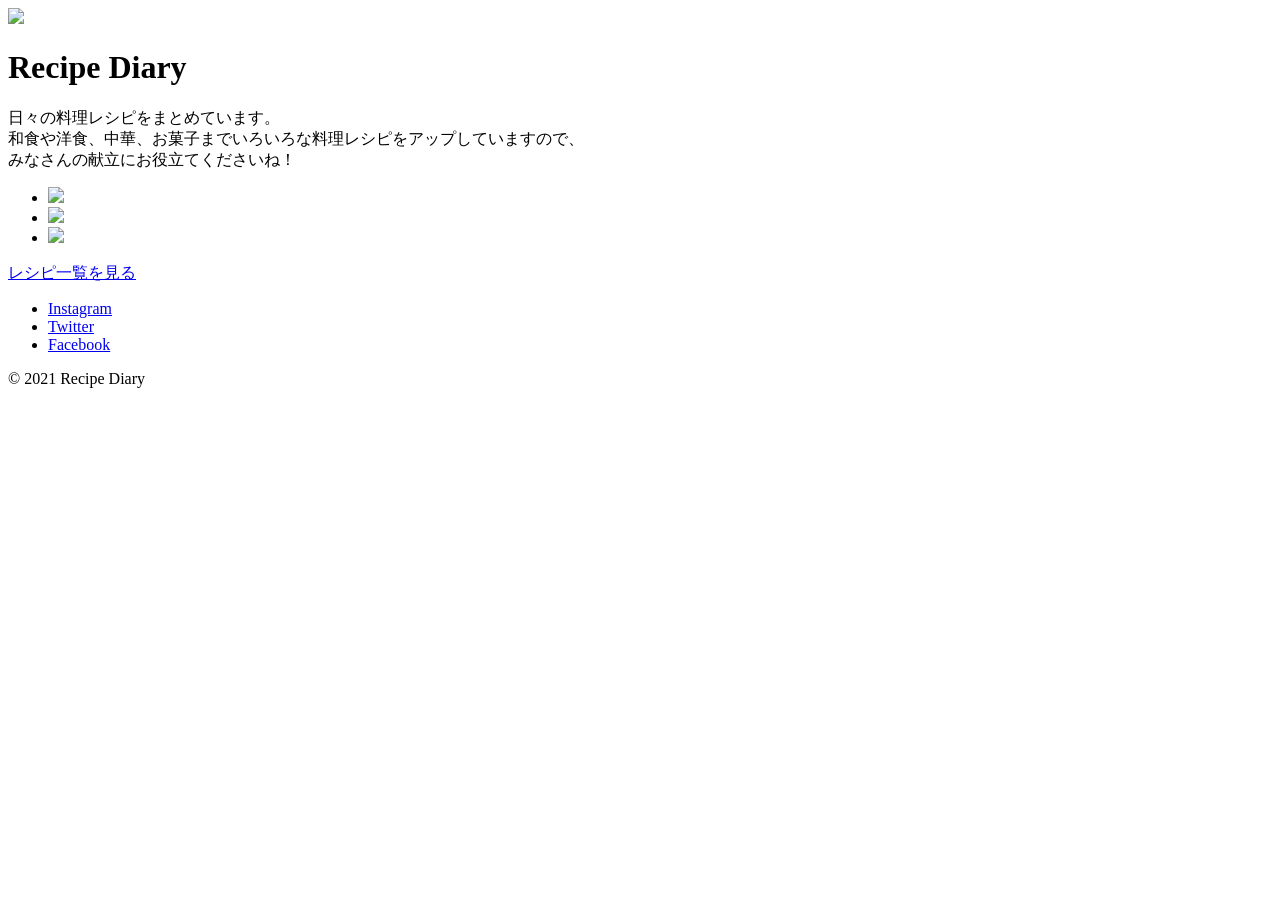
==== index.html @ b65cb8c9 "Add initial HTML structure for Recipe Diary" ====
<!DOCTYPE html>
<html>
    <head>
        <meta charset="utf-8">
        <meta name="viewport" content="width=device-width, initial-scale=1.0">
        <title>mosya3</title>
        <link rel="stylesheet" href="stylesheet.css">
        <link rel="stylesheet" href="responsive.css">
        <link rel="icon" href="img/favicon.ico">
    </head>

    <body>
        <main>
            <div class="mainvisual">
                <img src="img/mainvisual.jpg">
            </div>

            <div class="content">
                <h1 class="content-title">Recipe Diary</h1>
                <p class="content-txt">日々の料理レシピをまとめています。<br>和食や洋食、中華、お菓子までいろいろな料理レシピをアップしていますので、<br>みなさんの献立にお役立てくださいね！</p>
            </div>

            <ul class="recipe-img">
                <li class="recipe"><img src="img/recipe1.jpg"></li>
                <li class="recipe"><img src="img/recipe2.jpg"></li>
                <li class="recipe"><img src="img/recipe3.jpg"></li>
            </ul>

            <div class="recipe-link">
                <a href="#">レシピ一覧を見る</a>
            </div>
        </main>
        

        <footer>
            <ul class="sns-link">
                <li><a href="#">Instagram</a></li>
                <li><a href="#">Twitter</a></li>
                <li><a href="#">Facebook</a></li>
            </ul>
            <p class="copy-right">&copy; 2021 Recipe Diary</p>
        </footer>
    </body>
</html>
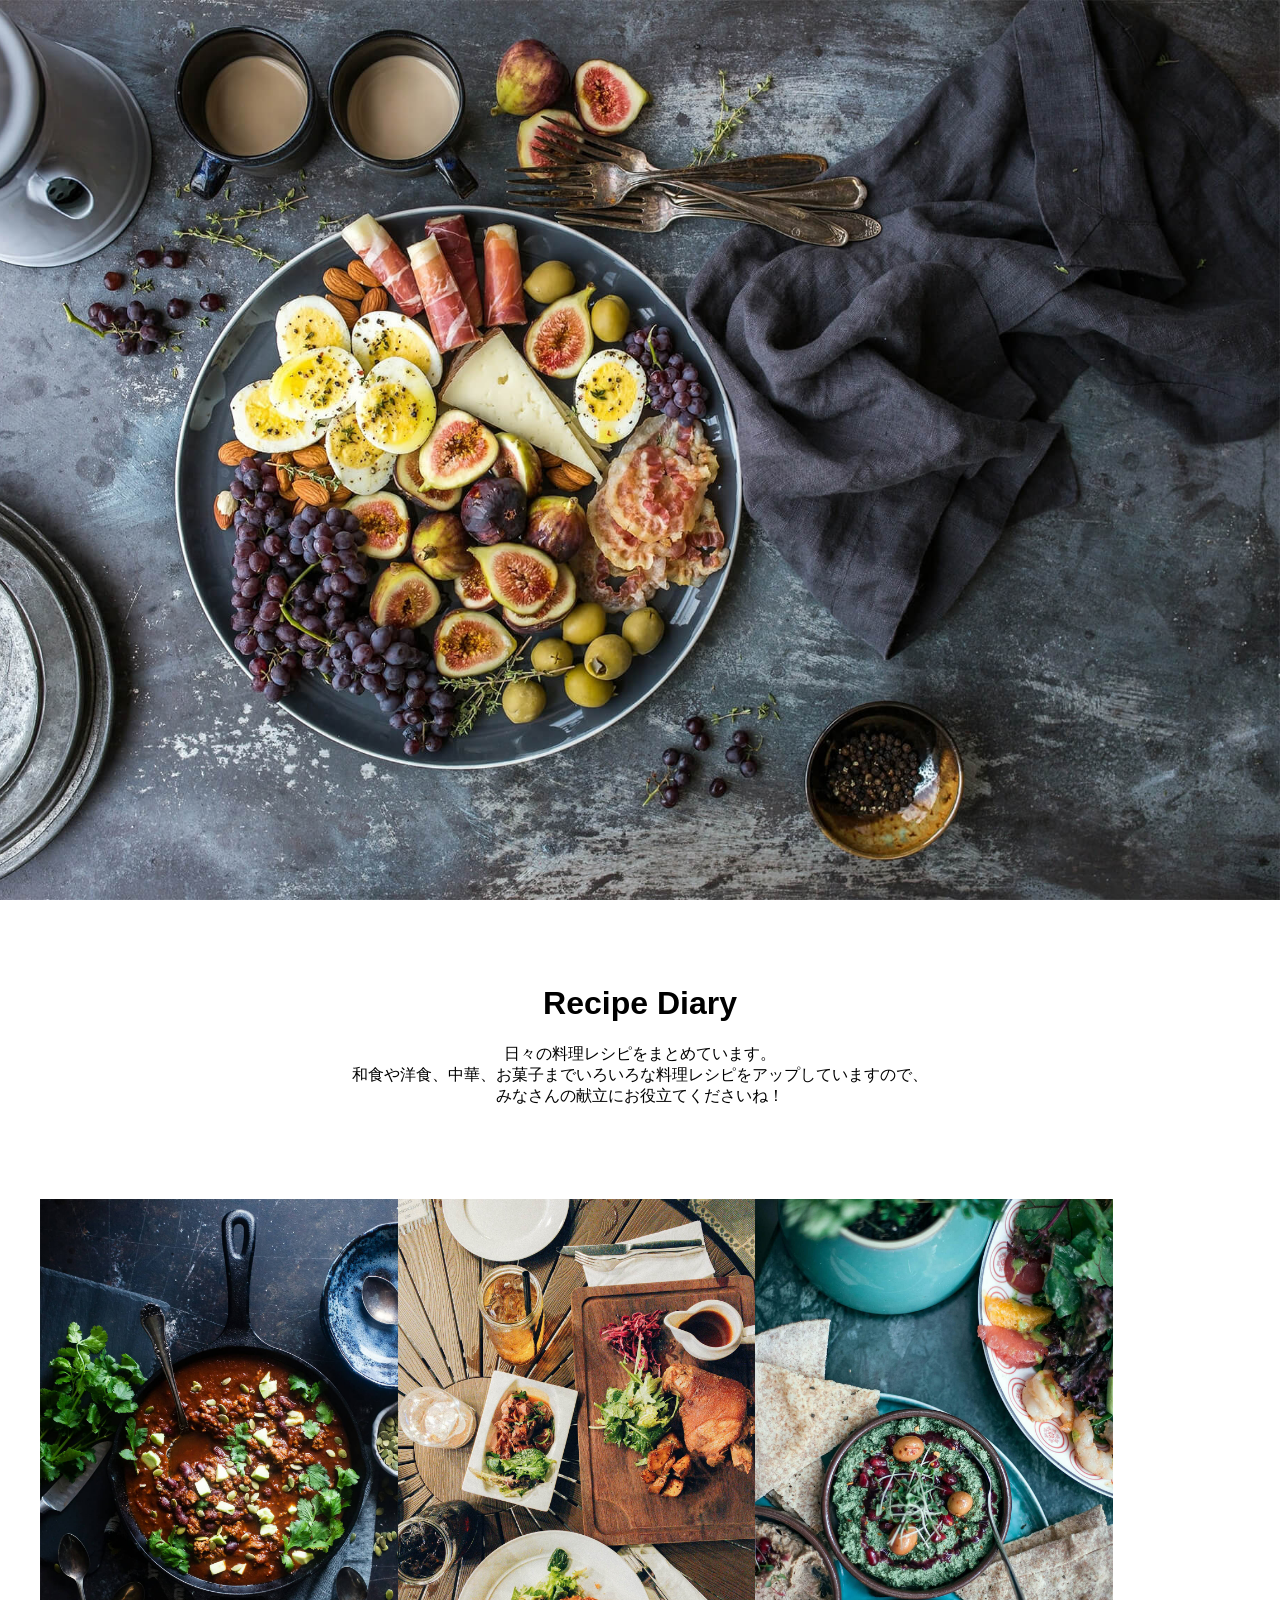
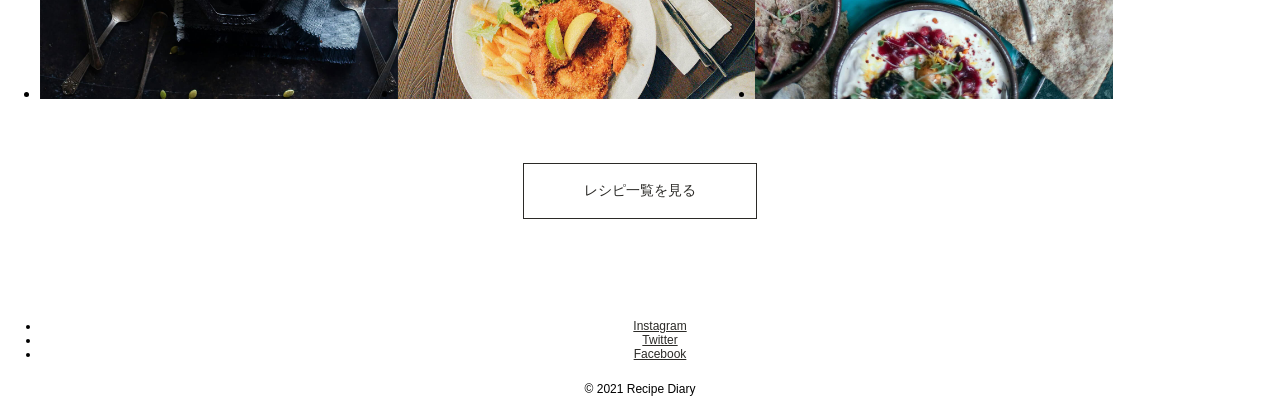
==== commit 3fefd5df: "Update recipe list HTML structure" ====
--- a/index.html
+++ b/index.html
@@ -21,9 +21,9 @@
             </div>
 
             <ul class="recipe-img">
-                <li class="recipe"><img src="img/recipe1.jpg"></li>
-                <li class="recipe"><img src="img/recipe2.jpg"></li>
-                <li class="recipe"><img src="img/recipe3.jpg"></li>
+                <li><img src="img/recipe1.jpg"></li>
+                <li><img src="img/recipe2.jpg"></li>
+                <li><img src="img/recipe3.jpg"></li>
             </ul>
 
             <div class="recipe-link">
--- a/stylesheet.css
+++ b/stylesheet.css
@@ -0,0 +1,67 @@
+* {
+    box-sizing: border-box;
+}
+
+body {
+    font-family: 'Helvetica Neue', Arial, 'Hiragino Sans', Meiryo, sans-serif;
+    margin: 0;
+}
+
+.mainvisual img {
+    width: 100%;
+    height: 100vh;
+    object-fit: cover;
+    object-position: right top;
+}
+
+.content {
+    width: 100%;
+    text-align: center;
+    padding: 60px 0;
+}
+
+.content-title {
+    font-size: 32px;
+}
+
+.content-txt {
+    font-size: 16px;
+}
+
+.recipe-img {
+    display: flex;
+    width: 100%;
+}
+
+.recipe-img img {
+    width: 100%;
+    height: 500px;
+}
+
+.recipe-link {
+    text-align: center;
+    margin: 60px 0 100px;
+}
+
+.recipe-link a {
+    font-size: 14px;
+    color: #2B2A27;
+    padding: 18px 60px;
+    display: inline-block;
+    border: 1px solid #2B2A27;
+    text-decoration: none;
+}
+
+footer {
+    text-align: center;
+    font-size: 12px;
+}
+
+.sns-link a {
+    color: #2B2A27;
+    margin: 0 8px;
+}
+
+footer p {
+    padding: 9px 0;
+}
--- a/responsive.css
+++ b/responsive.css
@@ -0,0 +1,3 @@
+@media (max-width: 834px) {
+    
+}
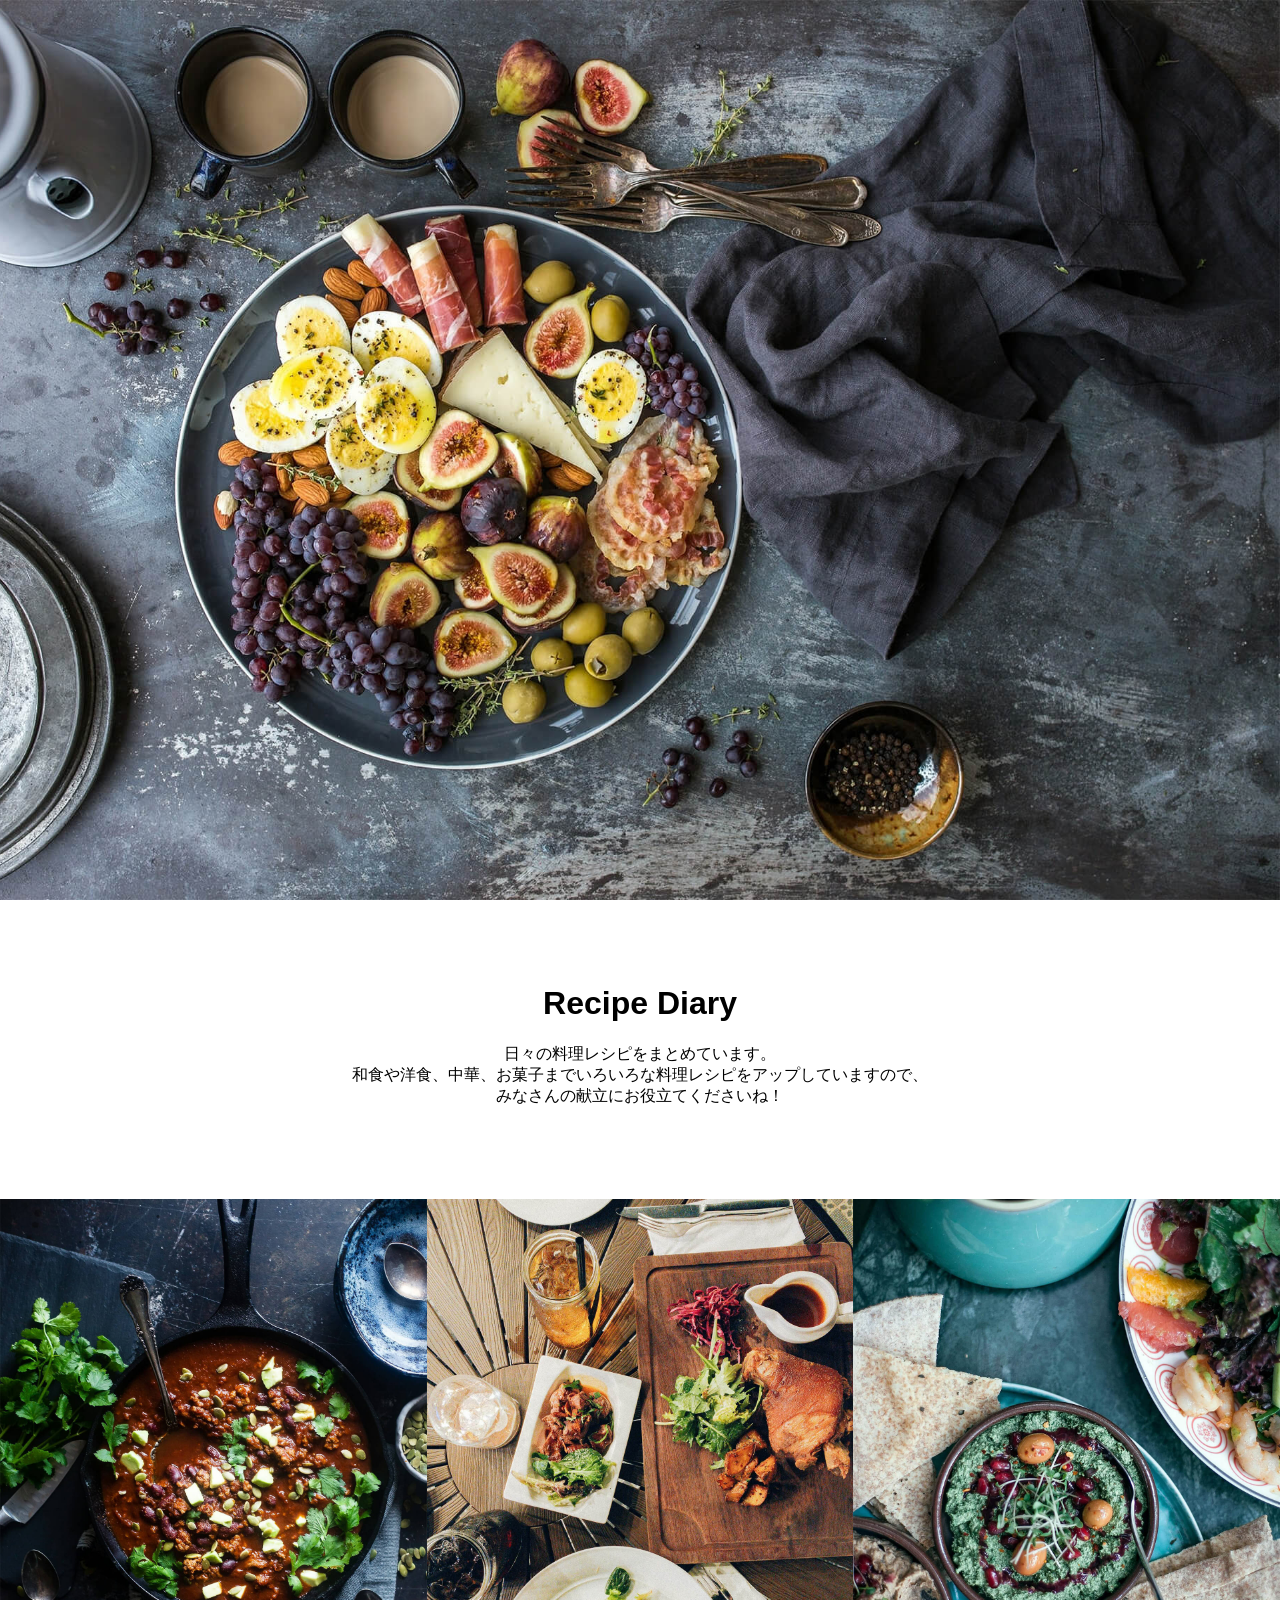
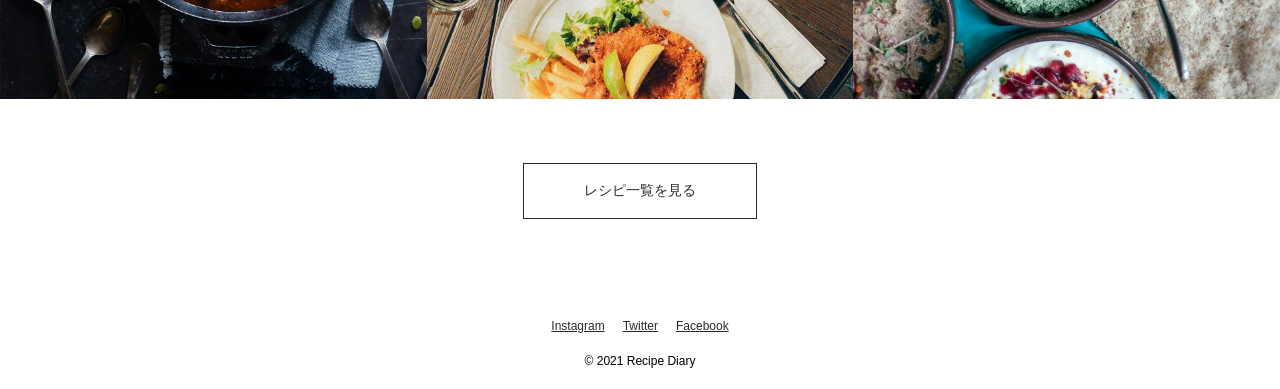
==== commit ce4f4252: "Update recipe link and add newline at end of file" ====
--- a/index.html
+++ b/index.html
@@ -27,7 +27,7 @@
             </ul>
 
             <div class="recipe-link">
-                <a href="#">レシピ一覧を見る</a>
+                <a href="recipe.html">レシピ一覧を見る</a>
             </div>
         </main>
         
--- a/stylesheet.css
+++ b/stylesheet.css
@@ -5,6 +5,10 @@
 body {
     font-family: 'Helvetica Neue', Arial, 'Hiragino Sans', Meiryo, sans-serif;
     margin: 0;
+}
+
+ul li {
+    list-style: none;
 }
 
 .mainvisual img {
@@ -30,12 +34,17 @@
 
 .recipe-img {
     display: flex;
-    width: 100%;
+    padding-left: 0;
+}
+
+.recipe-img li {
+    width: calc(100%/3);
 }
 
 .recipe-img img {
     width: 100%;
     height: 500px;
+    object-fit: cover;
 }
 
 .recipe-link {
@@ -57,11 +66,55 @@
     font-size: 12px;
 }
 
+.sns-link {
+    display: flex;
+    justify-content: center;
+    padding-right: 40px;
+}
+
 .sns-link a {
     color: #2B2A27;
-    margin: 0 8px;
+    margin: 0 9px;
 }
 
 footer p {
     padding: 9px 0;
 }
+
+
+
+/* Recipe */
+
+.container {
+    display: flex;
+    flex-wrap: wrap;
+}
+
+.container .recipe {
+    flex: auto;
+    width: 50%;
+}
+
+.recipe img {
+    width: 100%;
+    height: 700px;
+    object-fit: cover;
+}
+
+.container .recipe-txt {
+    flex: auto;
+    width: 50%;
+}
+
+.recipe-txt h1 {
+    font-size: 28px;
+    color: #2B2A27;
+}
+
+.recipe-txt h2 {
+    font-size: 20px;
+}
+
+dl div {
+    display: flex;
+}
--- a/responsive.css
+++ b/responsive.css
@@ -1,3 +1,18 @@
 @media (max-width: 834px) {
-    
+    .mainvisual img {
+        object-position: center;
+    }
+
+    .content {
+        padding: 80px 40px;
+    }
+
+    .recipe-img {
+        flex-direction: column;
+    }
+
+    .recipe-img li {
+        width: 100%;
+        margin-bottom: -5px;
+    }
 }
